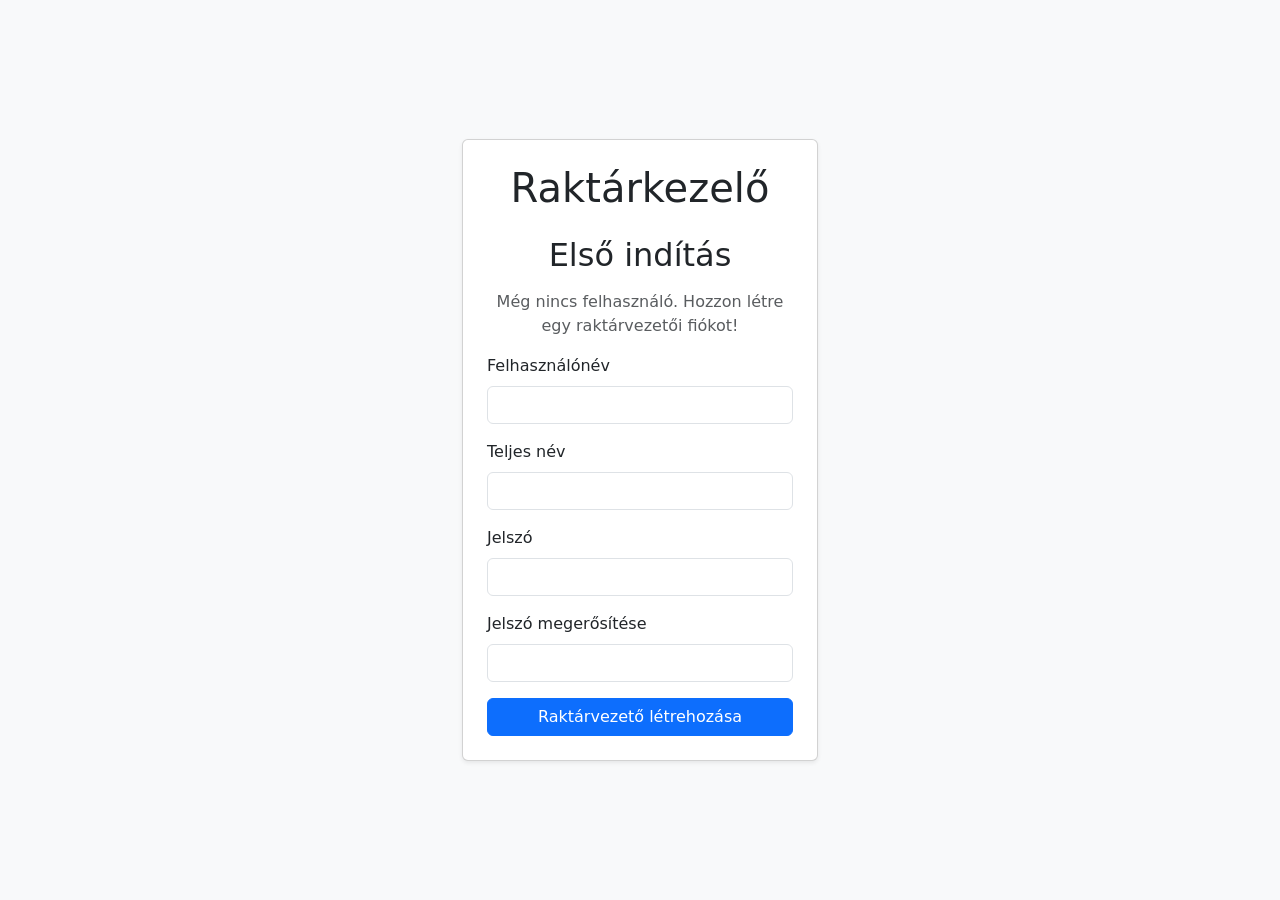
==== Frontend/history.html @ 8e33cccd "Add filtering options" ====
<!DOCTYPE html>
<html lang="hu">
<head>
    <meta charset="UTF-8">
    <meta name="viewport" content="width=device-width, initial-scale=1.0">

    <title>Készletmozgások - Raktárkezelő</title>

    <link
        href="https://cdn.jsdelivr.net/npm/bootstrap@5.3.3/dist/css/bootstrap.min.css"
        rel="stylesheet"
    >

    <link rel="stylesheet" href="css/style.css">
</head>

<body class="bg-light">

    <div class="container py-4">

        <div class="d-flex justify-content-between align-items-center mb-4">

            <div>
                <h1>Előzmények</h1>
                <p class="text-muted mb-0">
                    A raktár készletmozgásainak története
                </p>
            </div>

            <button
                id="back-button"
                class="btn btn-outline-secondary">
                Vissza
            </button>

        </div>

        <div class="card shadow-sm">

            <div class="card-body">

                <div class="row g-2 mb-3">

                    <div class="col-md-4">
                        <label for="history-search" class="form-label">
                            Keresés
                        </label>
                        <input
                            type="text"
                            id="history-search"
                            class="form-control"
                            placeholder="Termék, felhasználó, bizonylatszám..."
                        >
                    </div>

                    <div class="col-md-2">
                        <label for="history-product-filter" class="form-label">
                            Termék
                        </label>
                        <select
                            id="history-product-filter"
                            class="form-select">
                            <option value="">Mind</option>
                        </select>
                    </div>

                    <div class="col-md-2">
                        <label for="history-user-filter" class="form-label">
                            Felhasználó
                        </label>
                        <select
                            id="history-user-filter"
                            class="form-select">
                            <option value="">Mind</option>
                        </select>
                    </div>

                    <div class="col-md-2">
                        <label for="history-movement-filter" class="form-label">
                            Mozgás típusa
                        </label>
                        <select
                            id="history-movement-filter"
                            class="form-select">
                            <option value="">Mind</option>
                        </select>
                    </div>

                    <div class="col-md-2">
                        <label for="history-sort" class="form-label">
                            Rendezés
                        </label>
                        <select
                            id="history-sort"
                            class="form-select">
                            <option value="newest">Legújabb elöl</option>
                            <option value="oldest">Legrégebbi elöl</option>
                        </select>
                    </div>

                </div>

                <div class="mb-3">
                    <button
                        id="history-clear-filters"
                        class="btn btn-outline-secondary">
                        Szűrők törlése
                    </button>
                </div>

                <div id="history-result-count" class="text-muted mb-2">
    0 találat
</div>

<div class="table-responsive">

                    <table class="table table-striped table-hover align-middle">

                        <thead>
                            <tr>
                                <th>ID</th>
                                <th>Termék</th>
                                <th>Felhasználó</th>
                                <th>Dátum</th>
                                <th>Bizonylatszám</th>
                                <th>Mennyiség</th>
                                <th>Mozgás típusa</th>
                                <th>Beszerzési ár</th>
                                <th>Eladási ár</th>
                                <th>Sorozatszám</th>
                            </tr>
                        </thead>

                        <tbody id="history-table-body">
                        </tbody>

                    </table>

                </div>

            </div>

        </div>

    </div>

    <script src="js/api.js"></script>

    <script>
        requireLogin();
    </script>

    <script src="js/history.js"></script>

</body>
</html>
---- Frontend/css/style.css ----
.low-stock td {
    color: #8b0000;
}

.manager-user td {
    color: #007751;
}
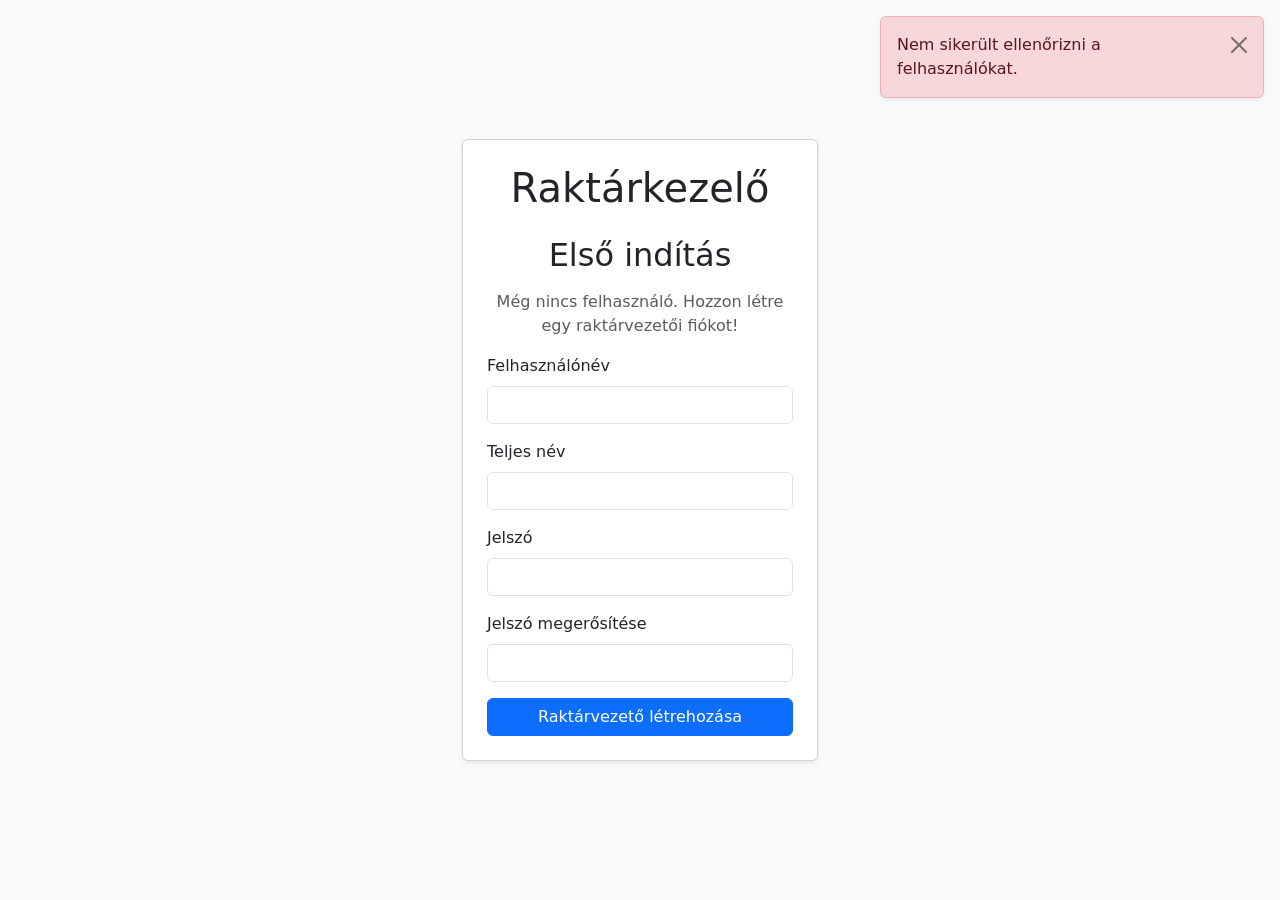
==== commit bf8a9673: "Update descriptions and button styles" ====
--- a/Frontend/history.html
+++ b/Frontend/history.html
@@ -18,7 +18,7 @@
 
     <div class="container py-4">
 
-        <div class="d-flex justify-content-between align-items-center mb-4">
+        <div class="page-header d-flex justify-content-between align-items-center mb-4">
 
             <div>
                 <h1>Előzmények</h1>
@@ -27,11 +27,13 @@
                 </p>
             </div>
 
+            <div class="page-header-actions d-flex">
             <button
                 id="back-button"
                 class="btn btn-outline-secondary">
                 Vissza
             </button>
+            </div>
 
         </div>
 
@@ -41,7 +43,7 @@
 
                 <div class="row g-2 mb-3">
 
-                    <div class="col-md-4">
+                    <div class="col-md-8">
                         <label for="history-search" class="form-label">
                             Keresés
                         </label>
@@ -51,28 +53,6 @@
                             class="form-control"
                             placeholder="Termék, felhasználó, bizonylatszám..."
                         >
-                    </div>
-
-                    <div class="col-md-2">
-                        <label for="history-product-filter" class="form-label">
-                            Termék
-                        </label>
-                        <select
-                            id="history-product-filter"
-                            class="form-select">
-                            <option value="">Mind</option>
-                        </select>
-                    </div>
-
-                    <div class="col-md-2">
-                        <label for="history-user-filter" class="form-label">
-                            Felhasználó
-                        </label>
-                        <select
-                            id="history-user-filter"
-                            class="form-select">
-                            <option value="">Mind</option>
-                        </select>
                     </div>
 
                     <div class="col-md-2">
@@ -114,20 +94,24 @@
 
 <div class="table-responsive">
 
-                    <table class="table table-striped table-hover align-middle">
+                    <table class="table table-striped table-hover align-middle mobile-card-table history-table">
+
+                        <caption class="visually-hidden">
+                            A raktár készletmozgásainak története
+                        </caption>
 
                         <thead>
                             <tr>
-                                <th>ID</th>
-                                <th>Termék</th>
-                                <th>Felhasználó</th>
-                                <th>Dátum</th>
-                                <th>Bizonylatszám</th>
-                                <th>Mennyiség</th>
-                                <th>Mozgás típusa</th>
-                                <th>Beszerzési ár</th>
-                                <th>Eladási ár</th>
-                                <th>Sorozatszám</th>
+                                <th scope="col">ID</th>
+                                <th scope="col">Termék</th>
+                                <th scope="col">Felhasználó</th>
+                                <th scope="col">Dátum</th>
+                                <th scope="col">Bizonylatszám</th>
+                                <th scope="col">Mennyiség</th>
+                                <th scope="col">Mozgás típusa</th>
+                                <th scope="col">Beszerzési ár</th>
+                                <th scope="col">Eladási ár</th>
+                                <th scope="col">Sorozatszám</th>
                             </tr>
                         </thead>
 
--- a/Frontend/css/style.css
+++ b/Frontend/css/style.css
@@ -1,3 +1,135 @@
+.page-header {
+    gap: 1rem;
+}
+
+.page-header-actions {
+    flex-shrink: 0;
+}
+
+.notification-container {
+    position: fixed;
+    top: 1rem;
+    right: 1rem;
+    z-index: 1080;
+    width: min(24rem, calc(100vw - 2rem));
+}
+
+.notification-container .alert {
+    margin-bottom: 0.75rem;
+}
+
+.mobile-card-table td {
+    vertical-align: middle;
+}
+
+@media (max-width: 575.98px) {
+    .page-header {
+        align-items: stretch !important;
+        flex-direction: column;
+    }
+
+    .page-header-actions {
+        width: 100%;
+    }
+
+    .page-header-actions > .btn {
+        flex: 1 1 auto;
+    }
+}
+
+@media (max-width: 767.98px) {
+    .mobile-card-table {
+        border-collapse: separate;
+        border-spacing: 0 0.75rem;
+        margin-top: -0.75rem;
+    }
+
+    .mobile-card-table thead {
+        position: absolute;
+        width: 1px;
+        height: 1px;
+        padding: 0;
+        margin: -1px;
+        overflow: hidden;
+        clip: rect(0, 0, 0, 0);
+        white-space: nowrap;
+        border: 0;
+    }
+
+    .mobile-card-table tbody,
+    .mobile-card-table tr,
+    .mobile-card-table td {
+        display: block;
+        width: 100%;
+    }
+
+    .mobile-card-table tr {
+        padding: 0.75rem 1rem;
+        background: #fff;
+        border: 1px solid #dee2e6;
+        border-radius: 0.5rem;
+        box-shadow: 0 0.125rem 0.25rem rgba(0, 0, 0, 0.075);
+    }
+
+    .mobile-card-table td {
+        display: flex;
+        justify-content: space-between;
+        gap: 1rem;
+        padding: 0.4rem 0;
+        border: 0;
+        text-align: right !important;
+    }
+
+    .mobile-card-table td::before {
+        flex: 0 0 auto;
+        color: #6c757d;
+        content: attr(data-label);
+        font-weight: 600;
+        text-align: left;
+    }
+
+    .mobile-card-table .text-center {
+        display: block;
+        text-align: center !important;
+    }
+
+    .mobile-card-table .text-center::before {
+        content: none;
+    }
+
+    .mobile-card-table .text-end {
+        display: flex;
+        flex-wrap: wrap;
+        justify-content: flex-start;
+        gap: 0.5rem;
+        margin-top: 0.5rem;
+        padding-top: 0.75rem;
+        border-top: 1px solid #e9ecef;
+        text-align: left !important;
+    }
+
+    .mobile-card-table .text-end::before {
+        flex-basis: 100%;
+    }
+
+    .product-table td:nth-child(1),
+    .product-table td:nth-child(5),
+    .product-table td:nth-child(6),
+    .product-table td:nth-child(9),
+    .product-table td:nth-child(11),
+    .product-table td:nth-child(12),
+    .product-table td:nth-child(13),
+    .product-table td:nth-child(14) {
+        display: none;
+    }
+
+    .history-table td:nth-child(1),
+    .history-table td:nth-child(8),
+    .history-table td:nth-child(9) {
+        display: none;
+    }
+}
+
 .low-stock td {
     color: #8b0000;
 }
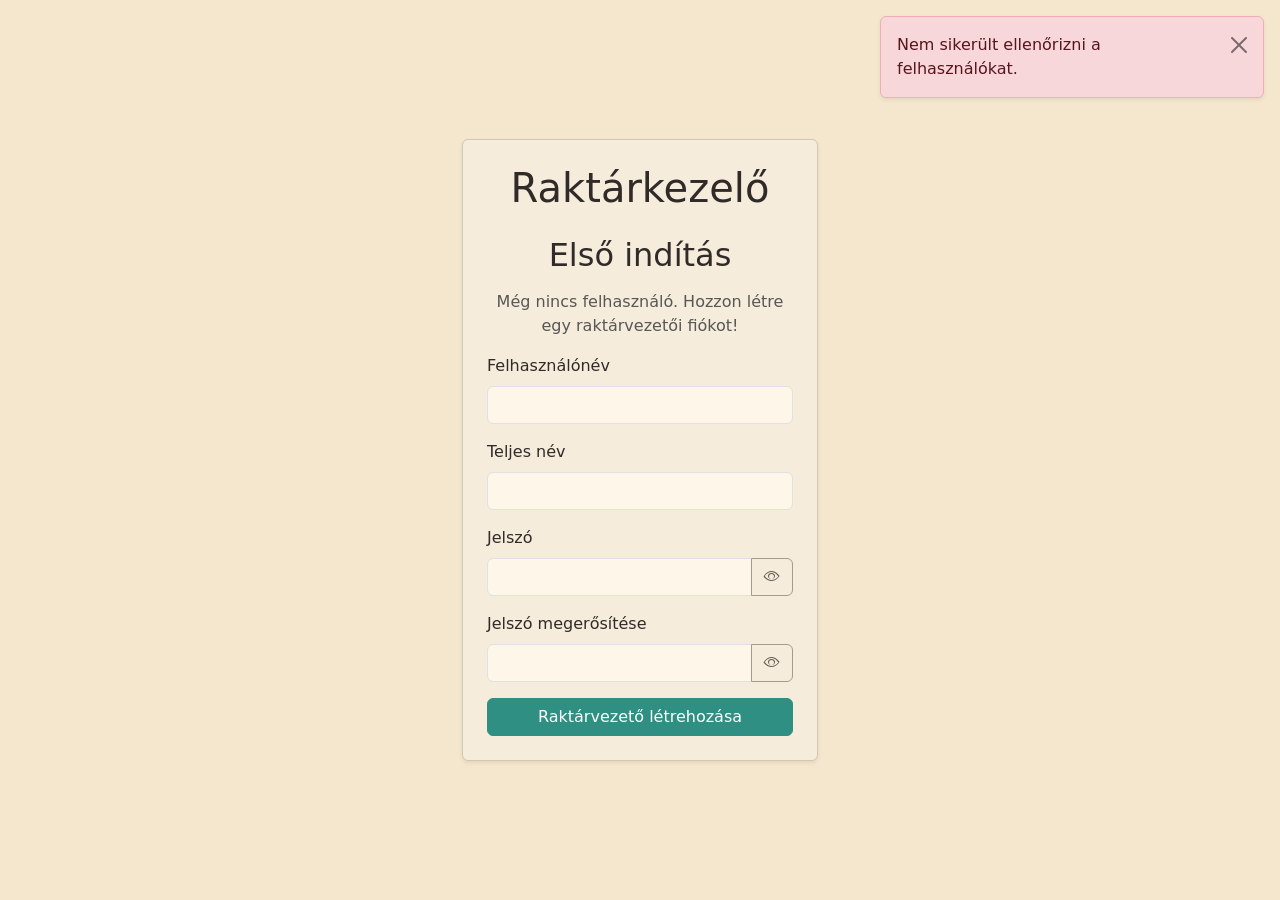
==== commit 80bea7f1: "Various UI/UX improvements" ====
--- a/Frontend/history.html
+++ b/Frontend/history.html
@@ -11,10 +11,15 @@
         rel="stylesheet"
     >
 
+    <link
+        href="https://cdn.jsdelivr.net/npm/bootstrap-icons@1.11.3/font/bootstrap-icons.min.css"
+        rel="stylesheet"
+    >
+
     <link rel="stylesheet" href="css/style.css">
 </head>
 
-<body class="bg-light">
+<body class="bg-light inner-page">
 
     <div class="container py-4">
 
@@ -27,11 +32,14 @@
                 </p>
             </div>
 
-            <div class="page-header-actions d-flex">
+            <div class="page-header-actions back-page-actions d-flex">
             <button
                 id="back-button"
-                class="btn btn-outline-secondary">
-                Vissza
+                class="btn btn-outline-secondary back-button"
+                aria-label="Vissza"
+                title="Vissza">
+                <i class="bi bi-arrow-return-left" aria-hidden="true"></i>
+                <span class="back-label">Vissza</span>
             </button>
             </div>
 
@@ -47,12 +55,17 @@
                         <label for="history-search" class="form-label">
                             Keresés
                         </label>
-                        <input
-                            type="text"
-                            id="history-search"
-                            class="form-control"
-                            placeholder="Termék, felhasználó, bizonylatszám..."
-                        >
+                        <div class="input-group">
+                            <span class="input-group-text search-icon" aria-hidden="true">
+                                <i class="bi bi-search"></i>
+                            </span>
+                            <input
+                                type="text"
+                                id="history-search"
+                                class="form-control"
+                                placeholder="Termék, felhasználó, bizonylatszám..."
+                            >
+                        </div>
                     </div>
 
                     <div class="col-md-2">
@@ -84,6 +97,7 @@
                     <button
                         id="history-clear-filters"
                         class="btn btn-outline-secondary">
+                        <i class="bi bi-funnel me-1" aria-hidden="true"></i>
                         Szűrők törlése
                     </button>
                 </div>
--- a/Frontend/css/style.css
+++ b/Frontend/css/style.css
@@ -1,9 +1,139 @@
+body.bg-light {
+    background-color: #f4e7ce !important;
+    color: #302b28;
+    --bs-body-color: #302b28;
+    --bs-emphasis-color: #252220;
+}
+
+.card {
+    background-color: #f5ecdb;
+    border-color: #d4c7b0;
+}
+
+.modal-content {
+    background-color: #f5ecdb;
+    border-color: #d4c7b0;
+}
+
+.form-control,
+.form-select {
+    background-color: #fff6ea;
+}
+
+.search-icon {
+    color: #685f57;
+    background-color: #fff6ea;
+    border-color: #d4c7b0;
+}
+
+.table {
+    --bs-table-color: #302b28;
+    --bs-table-bg: #f5ecdb;
+    --bs-table-striped-bg: #fff6ea;
+    --bs-table-hover-bg: #f1e2cb;
+    --bs-table-border-color: #d4c7b0;
+}
+
+.table-loading-cell,
+.table-error-cell {
+    background-color: #f5ecdb !important;
+}
+
+.skeleton-line {
+    width: 70%;
+    height: 1rem;
+    margin: 0.35rem auto;
+    border-radius: 0.25rem;
+    background: linear-gradient(90deg, #eadcc8 25%, #fff6ea 50%, #eadcc8 75%);
+    background-size: 200% 100%;
+    animation: skeleton-shimmer 1.5s ease-in-out infinite;
+}
+
+@keyframes skeleton-shimmer {
+    from {
+        background-position: 200% 0;
+    }
+
+    to {
+        background-position: -200% 0;
+    }
+}
+
+.btn-primary {
+    --bs-btn-bg: #2f8f83;
+    --bs-btn-border-color: #2f8f83;
+    --bs-btn-hover-bg: #28786e;
+    --bs-btn-hover-border-color: #28786e;
+    --bs-btn-active-bg: #21655d;
+    --bs-btn-active-border-color: #21655d;
+}
+
+.btn-outline-primary {
+    --bs-btn-color: #28786e;
+    --bs-btn-border-color: #55a99e;
+    --bs-btn-hover-bg: #2f8f83;
+    --bs-btn-hover-border-color: #2f8f83;
+    --bs-btn-active-bg: #28786e;
+    --bs-btn-active-border-color: #28786e;
+}
+
+.btn-danger {
+    --bs-btn-bg: #c85a4a;
+    --bs-btn-border-color: #c85a4a;
+    --bs-btn-hover-bg: #b94b3b;
+    --bs-btn-hover-border-color: #b94b3b;
+    --bs-btn-active-bg: #aa4032;
+    --bs-btn-active-border-color: #aa4032;
+}
+
+.btn-outline-danger {
+    --bs-btn-color: #b94b3b;
+    --bs-btn-border-color: #c85a4a;
+    --bs-btn-hover-bg: #c85a4a;
+    --bs-btn-hover-border-color: #c85a4a;
+    --bs-btn-active-bg: #b94b3b;
+    --bs-btn-active-border-color: #b94b3b;
+}
+
+.reorder-warning {
+    color: #b94b3b !important;
+}
+
+.btn-secondary {
+    --bs-btn-bg: #786f66;
+    --bs-btn-border-color: #786f66;
+    --bs-btn-hover-bg: #685f57;
+    --bs-btn-hover-border-color: #685f57;
+    --bs-btn-active-bg: #5b534c;
+    --bs-btn-active-border-color: #5b534c;
+}
+
+.btn-outline-secondary {
+    --bs-btn-color: #685f57;
+    --bs-btn-border-color: #a69a8d;
+    --bs-btn-hover-bg: #786f66;
+    --bs-btn-hover-border-color: #786f66;
+    --bs-btn-active-bg: #685f57;
+    --bs-btn-active-border-color: #685f57;
+}
+
 .page-header {
     gap: 1rem;
 }
 
 .page-header-actions {
     flex-shrink: 0;
+}
+
+.dashboard-card {
+    cursor: pointer;
+    transition: background-color 0.2s ease, box-shadow 0.2s ease;
+}
+
+.dashboard-card:hover,
+.dashboard-card:focus-visible {
+    background-color: #fff6ea;
+    box-shadow: 0 0.5rem 1rem rgba(86, 57, 39, 0.15) !important;
 }
 
 .notification-container {
@@ -18,8 +148,25 @@
     margin-bottom: 0.75rem;
 }
 
+.button-loading-icon {
+    font-size: 1.1em;
+    letter-spacing: 0.1em;
+}
+
 .mobile-card-table td {
     vertical-align: middle;
+}
+
+.numeric-with-unit {
+    white-space: nowrap;
+}
+
+.mobile-card-table td.text-end {
+    display: flex;
+    flex-wrap: wrap;
+    align-items: center;
+    justify-content: flex-end;
+    gap: 0.35rem;
 }
 
 @media (max-width: 575.98px) {
@@ -34,6 +181,59 @@
 
     .page-header-actions > .btn {
         flex: 1 1 auto;
+    }
+
+    #dashboard-section .container {
+        padding-bottom: 5.5rem !important;
+    }
+
+    #dashboard-section .page-header-actions {
+        position: fixed;
+        right: 0;
+        bottom: 0;
+        left: 0;
+        z-index: 1030;
+        display: flex;
+        width: 100%;
+        padding: 0.75rem 1rem;
+        background-color: #f5ecdb;
+        border-top: 1px solid #d4c7b0;
+        box-shadow: 0 -0.25rem 0.75rem rgba(0, 0, 0, 0.08);
+    }
+
+    .inner-page > .container {
+        padding-bottom: 5.5rem !important;
+    }
+
+    .inner-page .back-page-actions {
+        position: fixed;
+        right: 0;
+        bottom: 0;
+        left: 0;
+        z-index: 1030;
+        display: flex;
+        width: 100%;
+        justify-content: flex-end;
+        padding: 0.75rem 1rem;
+        background-color: #f5ecdb;
+        border-top: 1px solid #d4c7b0;
+        box-shadow: 0 -0.25rem 0.75rem rgba(0, 0, 0, 0.08);
+    }
+
+    .inner-page .back-page-actions > .btn {
+        flex: 0 0 auto;
+    }
+
+    .logout-button .logout-label {
+        display: none;
+    }
+
+    .password-button .password-label {
+        display: none;
+    }
+
+    .back-button .back-label {
+        display: none;
     }
 }
 
@@ -65,8 +265,8 @@
 
     .mobile-card-table tr {
         padding: 0.75rem 1rem;
-        background: #fff;
-        border: 1px solid #dee2e6;
+        background: #f5ecdb;
+        border: 1px solid #d4c7b0;
         border-radius: 0.5rem;
         box-shadow: 0 0.125rem 0.25rem rgba(0, 0, 0, 0.075);
     }
@@ -97,18 +297,18 @@
         content: none;
     }
 
-    .mobile-card-table .text-end {
+    .mobile-card-table td.text-end {
         display: flex;
         flex-wrap: wrap;
         justify-content: flex-start;
         gap: 0.5rem;
         margin-top: 0.5rem;
         padding-top: 0.75rem;
-        border-top: 1px solid #e9ecef;
+        border-top: 1px solid #d4c7b0;
         text-align: left !important;
     }
 
-    .mobile-card-table .text-end::before {
+    .mobile-card-table td.text-end::before {
         flex-basis: 100%;
     }
 
@@ -128,12 +328,23 @@
     .history-table td:nth-child(9) {
         display: none;
     }
+
+    .users-table td:nth-child(1) {
+        display: none;
+    }
 }
 
 .low-stock td {
-    color: #8b0000;
-}
-
-.manager-user td {
-    color: #007751;
+    color: #6f3029;
+}
+
+:focus-visible {
+    outline: 3px solid #2f8f83;
+    outline-offset: 2px;
+}
+
+.btn:focus-visible,
+.form-control:focus-visible,
+.form-select:focus-visible {
+    box-shadow: 0 0 0 0.2rem rgba(47, 143, 131, 0.3);
 }
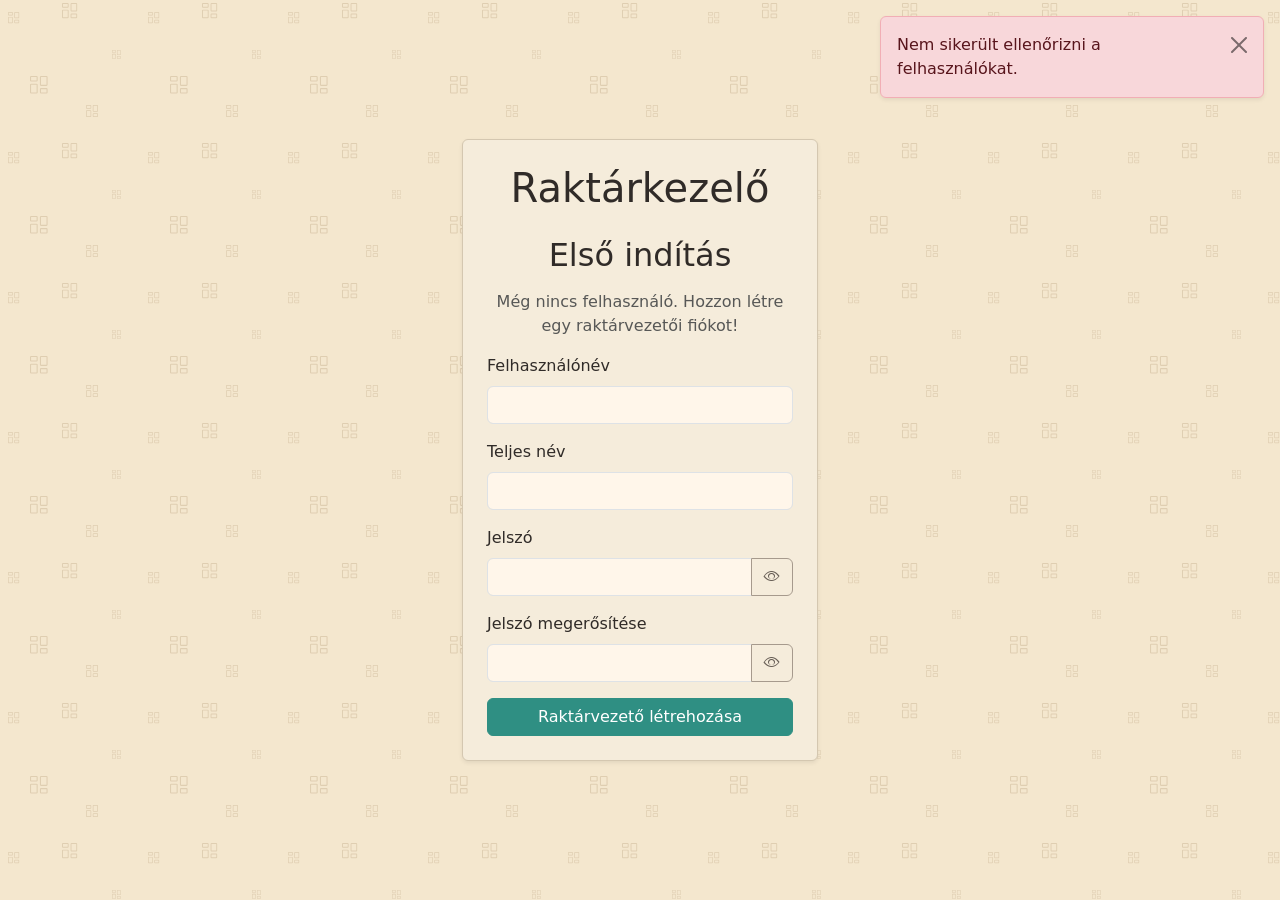
==== commit 7719b8aa: "Various updates and fixes" ====
--- a/Frontend/history.html
+++ b/Frontend/history.html
@@ -1,20 +1,15 @@
 <!DOCTYPE html>
 <html lang="hu">
+
 <head>
     <meta charset="UTF-8">
     <meta name="viewport" content="width=device-width, initial-scale=1.0">
 
     <title>Készletmozgások - Raktárkezelő</title>
 
-    <link
-        href="https://cdn.jsdelivr.net/npm/bootstrap@5.3.3/dist/css/bootstrap.min.css"
-        rel="stylesheet"
-    >
+    <link href="https://cdn.jsdelivr.net/npm/bootstrap@5.3.3/dist/css/bootstrap.min.css" rel="stylesheet">
 
-    <link
-        href="https://cdn.jsdelivr.net/npm/bootstrap-icons@1.11.3/font/bootstrap-icons.min.css"
-        rel="stylesheet"
-    >
+    <link href="https://cdn.jsdelivr.net/npm/bootstrap-icons@1.11.3/font/bootstrap-icons.min.css" rel="stylesheet">
 
     <link rel="stylesheet" href="css/style.css">
 </head>
@@ -33,14 +28,11 @@
             </div>
 
             <div class="page-header-actions back-page-actions d-flex">
-            <button
-                id="back-button"
-                class="btn btn-outline-secondary back-button"
-                aria-label="Vissza"
-                title="Vissza">
-                <i class="bi bi-arrow-return-left" aria-hidden="true"></i>
-                <span class="back-label">Vissza</span>
-            </button>
+                <button id="back-button" class="btn btn-outline-secondary back-button" aria-label="Vissza"
+                    title="Vissza">
+                    <i class="bi bi-arrow-return-left" aria-hidden="true"></i>
+                    <span class="back-label">Vissza</span>
+                </button>
             </div>
 
         </div>
@@ -59,12 +51,8 @@
                             <span class="input-group-text search-icon" aria-hidden="true">
                                 <i class="bi bi-search"></i>
                             </span>
-                            <input
-                                type="text"
-                                id="history-search"
-                                class="form-control"
-                                placeholder="Termék, felhasználó, bizonylatszám..."
-                            >
+                            <input type="text" id="history-search" class="form-control"
+                                placeholder="Termék, felhasználó, bizonylatszám...">
                         </div>
                     </div>
 
@@ -72,9 +60,7 @@
                         <label for="history-movement-filter" class="form-label">
                             Mozgás típusa
                         </label>
-                        <select
-                            id="history-movement-filter"
-                            class="form-select">
+                        <select id="history-movement-filter" class="form-select">
                             <option value="">Mind</option>
                         </select>
                     </div>
@@ -83,9 +69,7 @@
                         <label for="history-sort" class="form-label">
                             Rendezés
                         </label>
-                        <select
-                            id="history-sort"
-                            class="form-select">
+                        <select id="history-sort" class="form-select">
                             <option value="newest">Legújabb elöl</option>
                             <option value="oldest">Legrégebbi elöl</option>
                         </select>
@@ -94,19 +78,17 @@
                 </div>
 
                 <div class="mb-3">
-                    <button
-                        id="history-clear-filters"
-                        class="btn btn-outline-secondary">
+                    <button id="history-clear-filters" class="btn btn-outline-secondary">
                         <i class="bi bi-funnel me-1" aria-hidden="true"></i>
                         Szűrők törlése
                     </button>
                 </div>
 
                 <div id="history-result-count" class="text-muted mb-2">
-    0 találat
-</div>
+                    0 találat
+                </div>
 
-<div class="table-responsive">
+                <div class="table-responsive">
 
                     <table class="table table-striped table-hover align-middle mobile-card-table history-table">
 
@@ -151,4 +133,5 @@
     <script src="js/history.js"></script>
 
 </body>
+
 </html>
--- a/Frontend/css/style.css
+++ b/Frontend/css/style.css
@@ -3,6 +3,10 @@
     color: #302b28;
     --bs-body-color: #302b28;
     --bs-emphasis-color: #252220;
+
+    background-image: url("data:image/svg+xml,%3Csvg xmlns='http://www.w3.org/2000/svg' width='140' height='140' viewBox='0 0 140 140'%3E%3Cg fill='%23dfceb1'%3E%3Cg transform='translate(8 12) scale(.7)'%3E%3Cpath d='M6 1v3H1V1zM1 0a1 1 0 0 0-1 1v3a1 1 0 0 0 1 1h5a1 1 0 0 0 1-1V1a1 1 0 0 0-1-1zm14 12v3h-5v-3zm-5-1a1 1 0 0 0-1 1v3a1 1 0 0 0 1 1h5a1 1 0 0 0 1-1v-3a1 1 0 0 0-1-1zM6 8v7H1V8zM1 7a1 1 0 0 0-1 1v7a1 1 0 0 0 1 1h5a1 1 0 0 0 1-1V8a1 1 0 0 0-1-1zm14-6v7h-5V1zm-5-1a1 1 0 0 0-1 1v7a1 1 0 0 0 1 1h5a1 1 0 0 0 1-1V1a1 1 0 0 0-1-1z'/%3E%3C/g%3E%3Cg transform='translate(62 3) scale(.95)'%3E%3Cpath d='M6 1v3H1V1zM1 0a1 1 0 0 0-1 1v3a1 1 0 0 0 1 1h5a1 1 0 0 0 1-1V1a1 1 0 0 0-1-1zm14 12v3h-5v-3zm-5-1a1 1 0 0 0-1 1v3a1 1 0 0 0 1 1h5a1 1 0 0 0 1-1v-3a1 1 0 0 0-1-1zM6 8v7H1V8zM1 7a1 1 0 0 0-1 1v7a1 1 0 0 0 1 1h5a1 1 0 0 0 1-1V8a1 1 0 0 0-1-1zm14-6v7h-5V1zm-5-1a1 1 0 0 0-1 1v7a1 1 0 0 0 1 1h5a1 1 0 0 0 1-1V1a1 1 0 0 0-1-1z'/%3E%3C/g%3E%3Cg transform='translate(112 50) scale(.55)'%3E%3Cpath d='M6 1v3H1V1zM1 0a1 1 0 0 0-1 1v3a1 1 0 0 0 1 1h5a1 1 0 0 0 1-1V1a1 1 0 0 0-1-1zm14 12v3h-5v-3zm-5-1a1 1 0 0 0-1 1v3a1 1 0 0 0 1 1h5a1 1 0 0 0 1-1v-3a1 1 0 0 0-1-1zM6 8v7H1V8zM1 7a1 1 0 0 0-1 1v7a1 1 0 0 0 1 1h5a1 1 0 0 0 1-1V8a1 1 0 0 0-1-1zm14-6v7h-5V1zm-5-1a1 1 0 0 0-1 1v7a1 1 0 0 0 1 1h5a1 1 0 0 0 1-1V1a1 1 0 0 0-1-1z'/%3E%3C/g%3E%3Cg transform='translate(30 76) scale(1.1)'%3E%3Cpath d='M6 1v3H1V1zM1 0a1 1 0 0 0-1 1v3a1 1 0 0 0 1 1h5a1 1 0 0 0 1-1V1a1 1 0 0 0-1-1zm14 12v3h-5v-3zm-5-1a1 1 0 0 0-1 1v3a1 1 0 0 0 1 1h5a1 1 0 0 0 1-1v-3a1 1 0 0 0-1-1zM6 8v7H1V8zM1 7a1 1 0 0 0-1 1v7a1 1 0 0 0 1 1h5a1 1 0 0 0 1-1V8a1 1 0 0 0-1-1zm14-6v7h-5V1zm-5-1a1 1 0 0 0-1 1v7a1 1 0 0 0 1 1h5a1 1 0 0 0 1-1V1a1 1 0 0 0-1-1z'/%3E%3C/g%3E%3Cg transform='translate(86 105) scale(.75)'%3E%3Cpath d='M6 1v3H1V1zM1 0a1 1 0 0 0-1 1v3a1 1 0 0 0 1 1h5a1 1 0 0 0 1-1V1a1 1 0 0 0-1-1zm14 12v3h-5v-3zm-5-1a1 1 0 0 0-1 1v3a1 1 0 0 0 1 1h5a1 1 0 0 0 1-1v-3a1 1 0 0 0-1-1zM6 8v7H1V8zM1 7a1 1 0 0 0-1 1v7a1 1 0 0 0 1 1h5a1 1 0 0 0 1-1V8a1 1 0 0 0-1-1zm14-6v7h-5V1zm-5-1a1 1 0 0 0-1 1v7a1 1 0 0 0 1 1h5a1 1 0 0 0 1-1V1a1 1 0 0 0-1-1z'/%3E%3C/g%3E%3C/g%3E%3C/svg%3E");
+
+    background-repeat: repeat;
 }
 
 .card {
@@ -167,6 +171,42 @@
     align-items: center;
     justify-content: flex-end;
     gap: 0.35rem;
+}
+
+.movement-history-panel {
+    padding-top: 1rem;
+    border-top: 1px solid #d4c7b0;
+}
+
+.movement-history-list {
+    display: grid;
+    gap: 0.5rem;
+}
+
+.movement-history-item {
+    display: grid;
+    grid-template-columns: minmax(0, 1.5fr) repeat(3, minmax(5rem, 0.75fr));
+    gap: 0.75rem;
+    align-items: center;
+    padding: 0.75rem;
+    background-color: #fff6ea;
+    border: 1px solid #d4c7b0;
+    border-radius: 0.35rem;
+}
+
+.movement-history-item strong {
+    display: block;
+}
+
+.movement-history-meta {
+    color: #685f57;
+    font-size: 0.875rem;
+}
+
+@media (max-width: 767.98px) {
+    .movement-history-item {
+        grid-template-columns: repeat(2, minmax(0, 1fr));
+    }
 }
 
 @media (max-width: 575.98px) {
